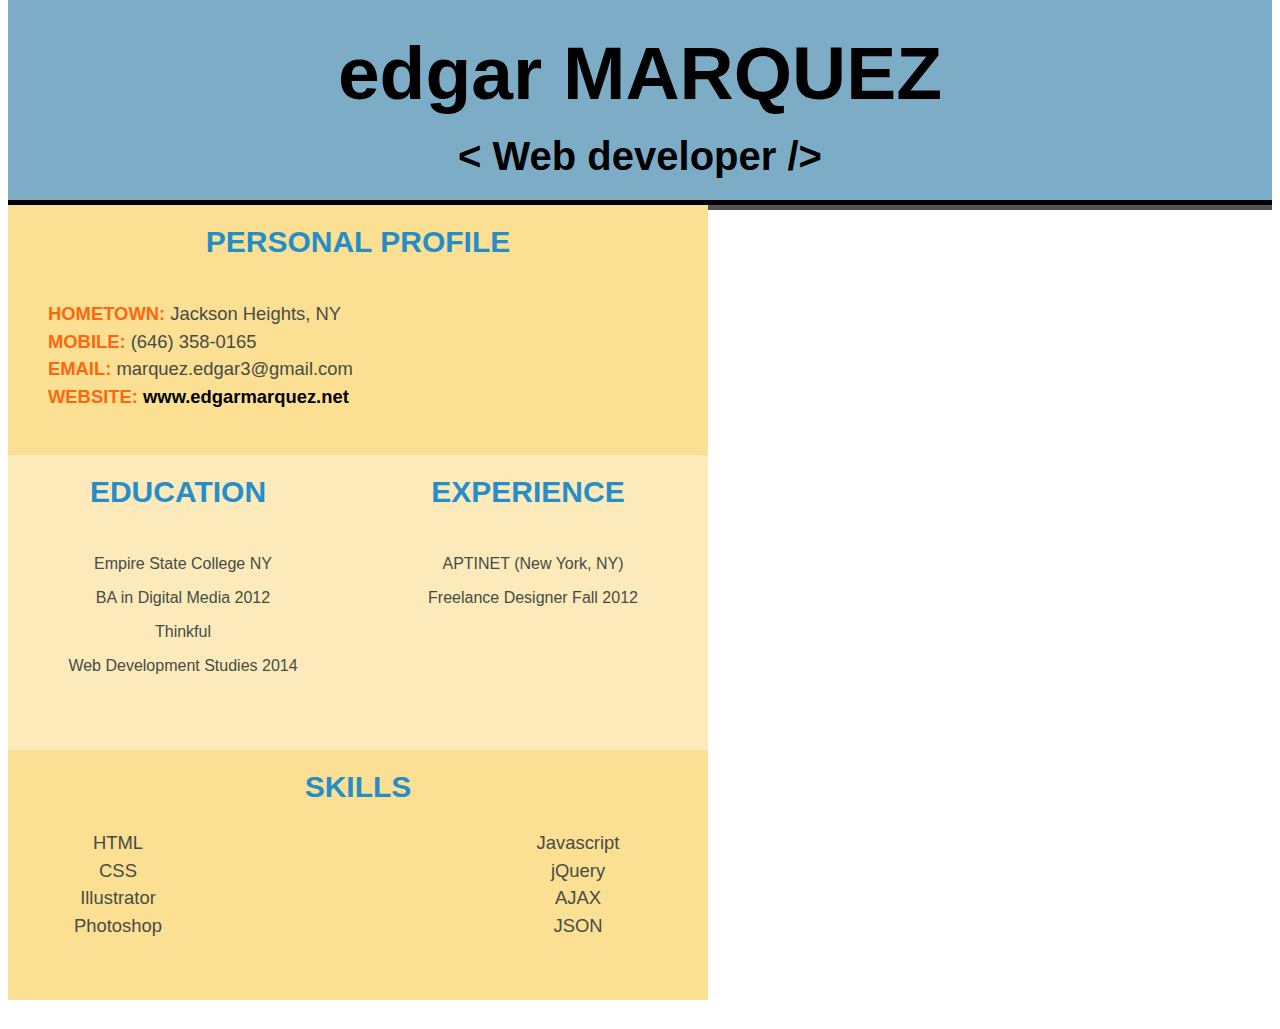
==== index.html @ e808aa60 "Index" ====
<!doctype html>
<html lang="en"><!--language spec-->
 <head>
  <meta charset="utf-8"><!--void element/character spec-->
   <title>Default Title</title>
    <link rel="stylesheet" href="styling.css" />

</head>
<body>
<div id="container">
<header>
  <h1>edgar MARQUEZ</h1>
  <h2> < Web developer /> </H2>
   </header>

<div class="profile">
     <h2>PERSONAL PROFILE</h2>  

        <ul>
          <li><span>HOMETOWN:</span> Jackson Heights, NY</li>
            <li><span>MOBILE:</span> (646) 358-0165</li>
              <li><span>EMAIL:</span> marquez.edgar3@gmail.com</li>
                <li><span>WEBSITE:</span> <a href="#">www.edgarmarquez.net</a></li>
                    </div>

<div class="edu_ex"> 
  <div class="left">  
    <h3 class="education">EDUCATION</h3>
         <p>Empire State College NY</p>
           <p>BA in Digital Media 2012</p > 
            <p>Thinkful </p>
            <p>Web Development Studies 2014</p>
              </div>
       
<div class="right">
   <h3 class="experience">EXPERIENCE</h3>
            <p>APTINET (New York, NY)</p>
              <p>Freelance Designer Fall 2012</p>
                </div>
                  </div> 
<!--Working on it later-->

<div class="profile_skills">
     <h2>SKILLS</h2>
       <ul class="left">
         <li>HTML</li>
          <li>CSS</li> 
           <li>Illustrator</li> 
             <li>Photoshop</li>
               </ul>

               <ul class="right">
               <li>Javascript</li>
                 <li>jQuery</li>
                   <li> AJAX</li>
                     <li>JSON</li>
               </ul> 
                 </div>
                 
</body>
</html>
---- styling.css ----
body{font-family:sans-serif;
     font-size:1em; 
}

/*@font-face{font-family:Champagne and Limousines;
	src: url();*/

}
/*{outline:1px solid red;}*/
 #container{
 	margin:auto;
 	width:700px;
 	height:1050px;
 }
/*Top Header starts here*/
header{background:#7DADC6;
	height:200px;
	margin-top:-50px;
	border-bottom: 10px groove #000;
}

header h1, header h2{; 
    color:#000;
    text-align: center;
    padding-top:30px;
}

h1{font-size:75px;
   margin-bottom:-45px;
}

 h2{font-size:40px;
 }/*Top Header ends here*/

/*Personal Profile starts*/
div .profile, div .profile_skills{
	width:700px;
	height:250px;
	background:#fbdf93;
	
}

div .profile h2, div .profile_skills h2{
	text-align: center;
    color:#258dc8;
    font-weight: bold;
    font-size:30px;
    margin-top:-5px;
    padding-top:20px;
}

ul {float:left;
	top:20px;
}

li{display:block;
   line-height: 1.5em;
   font-size: 1.15em;
   color:#464C45;/*color text*/	
}

a{text-decoration:none;
  color:#000;
  font-weight: bold
}

a:hover{color:#258dc8;}
/*Personal Profile ends*/

/*Educacion and Experience starts*/
div .edu_ex{
	width:700px;
	height:300px;
	background:#fceabb;
}

 h3.experience, h3.education{
	font-size:30px;
    color:#258dc8;
    font-weight: bold;
}

h3{margin-top:10px;
	padding-top:10px;
	width:200px;
	height:50px;
}

.left h3, .right h3{
	padding-left:65px;
}


.left, .right{
	width:340px;
	height:300px;
    text-align: center;
    color:#464C45; 

}

div .left{
	float:left;
	margin-left:5px;
}

div .right{
	float:right;
	margin-right:5px;
}

span{
	font-weight:bold;
	color:#ff670f;
}/*educacion and experience ends*/

/*Skills starts*/
div .profile_skills ul{
	margin:0 auto;
	margin-right:60px;
	width:140px;
	height:200px;

}

div .profile_skills li{
	display: block;
}
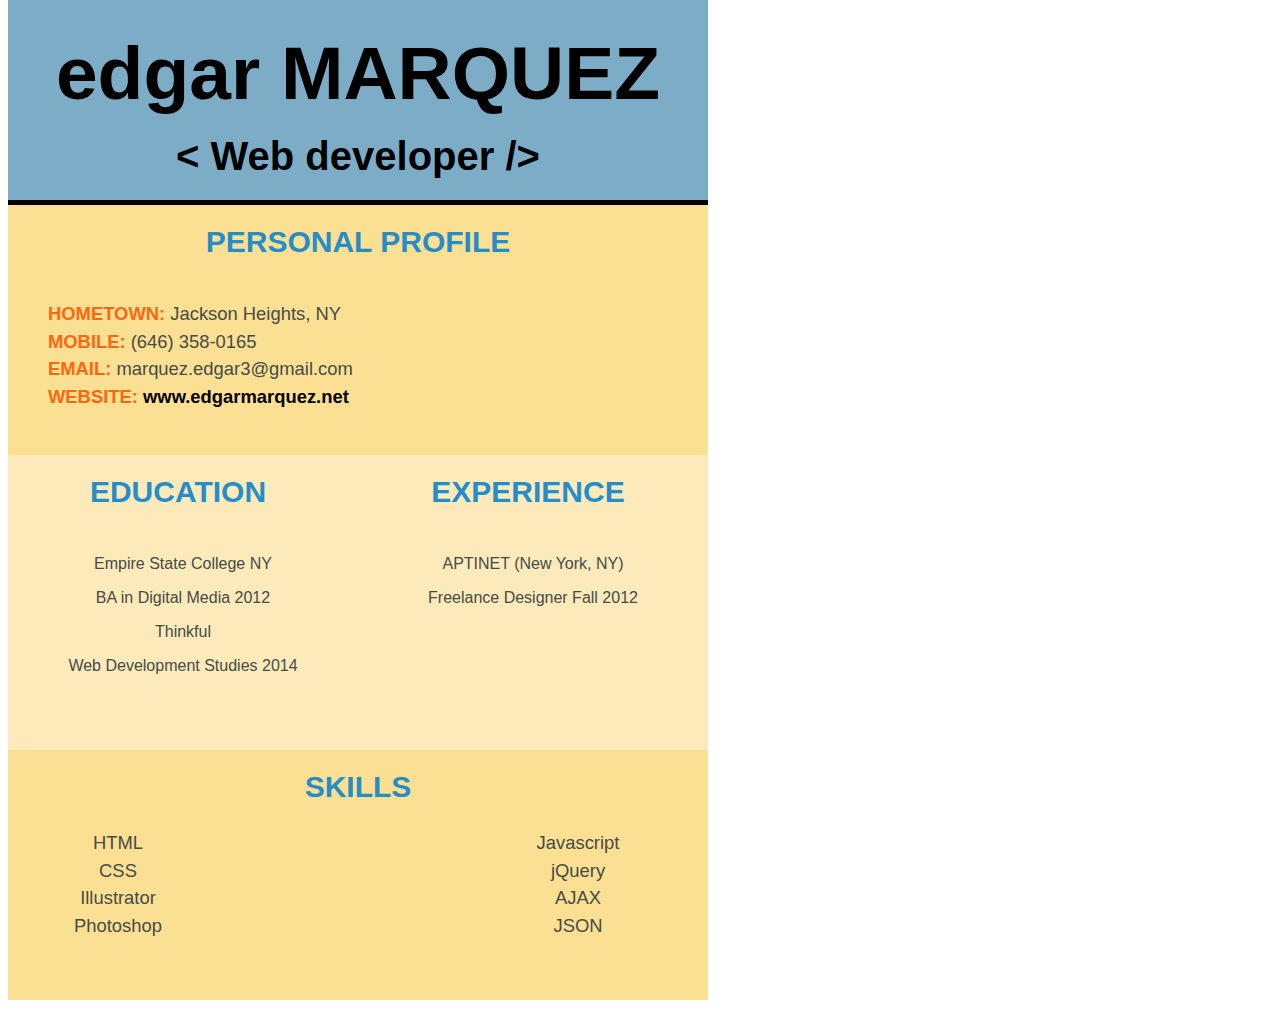
==== commit c3d6b674: "Resume Update" ====
--- a/index.html
+++ b/index.html
@@ -3,9 +3,8 @@
  <head>
   <meta charset="utf-8"><!--void element/character spec-->
    <title>Default Title</title>
-    <link rel="stylesheet" href="styling.css" />
-
-</head>
+    <link rel="stylesheet" href="styling.css" />  
+     </head>
 <body>
 <div id="container">
 <header>
@@ -56,6 +55,7 @@
                      <li>JSON</li>
                </ul> 
                  </div>
+                   </div>
                  
 </body>
 </html>--- a/styling.css
+++ b/styling.css
@@ -8,12 +8,13 @@
 }
 /*{outline:1px solid red;}*/
  #container{
- 	margin:auto;
+ 	margin:0 auto;
  	width:700px;
  	height:1050px;
  }
 /*Top Header starts here*/
 header{background:#7DADC6;
+	width:700px;
 	height:200px;
 	margin-top:-50px;
 	border-bottom: 10px groove #000;
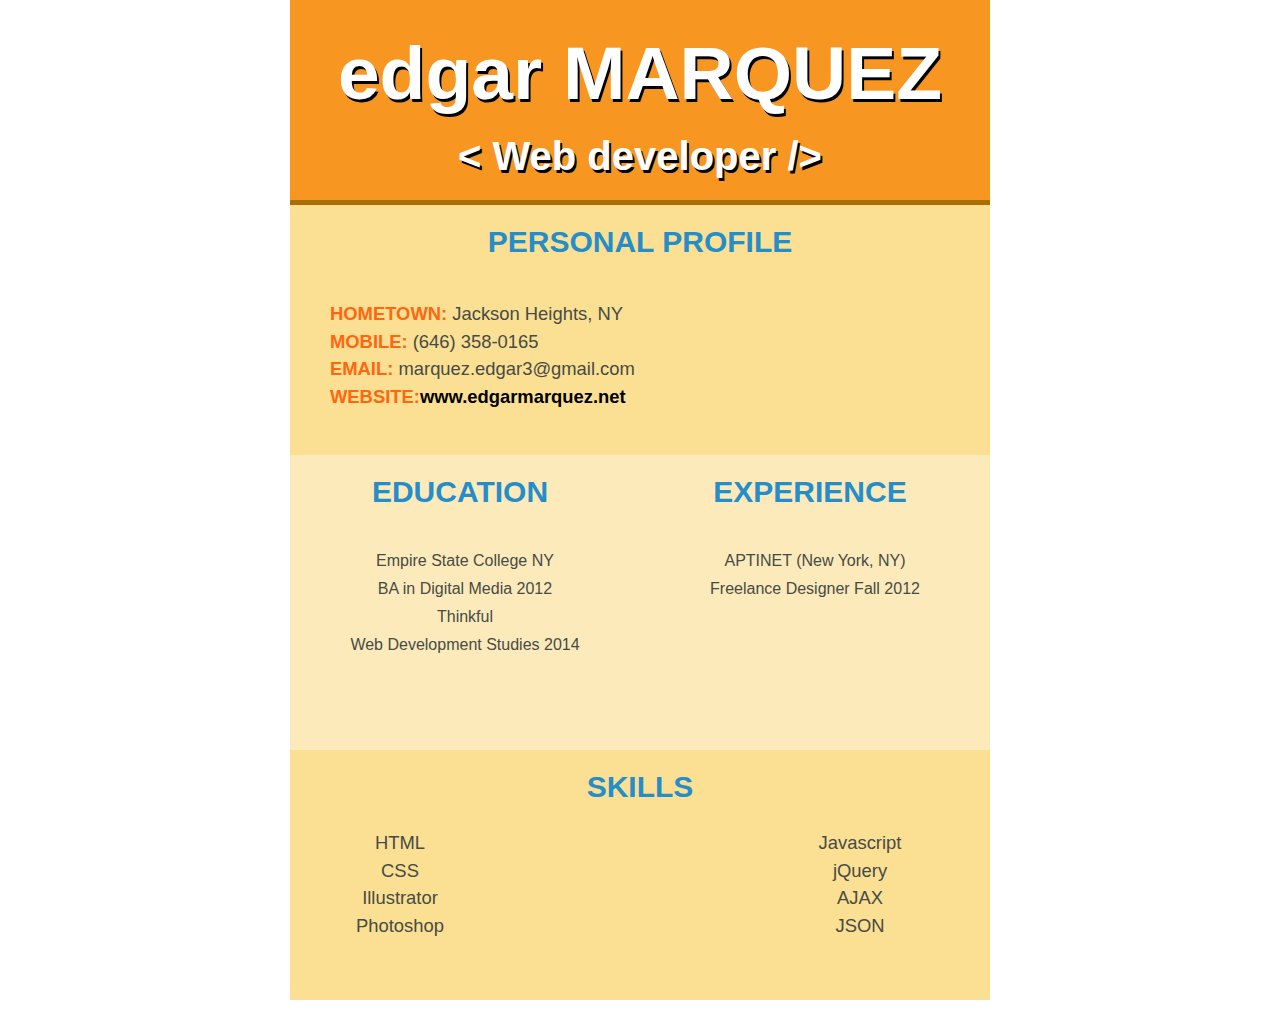
==== commit f6d9bae7: "Resume3" ====
--- a/index.html
+++ b/index.html
@@ -19,7 +19,7 @@
           <li><span>HOMETOWN:</span> Jackson Heights, NY</li>
             <li><span>MOBILE:</span> (646) 358-0165</li>
               <li><span>EMAIL:</span> marquez.edgar3@gmail.com</li>
-                <li><span>WEBSITE:</span> <a href="#">www.edgarmarquez.net</a></li>
+                <li><span>WEBSITE:</span><a href="#">www.edgarmarquez.net</a></li>
                     </div>
 
 <div class="edu_ex"> 
--- a/styling.css
+++ b/styling.css
@@ -1,4 +1,4 @@
-body{font-family:sans-serif;
+body{font-family:tahoma, sans-serif;
      font-size:1em; 
 }
 
@@ -8,22 +8,23 @@
 }
 /*{outline:1px solid red;}*/
  #container{
- 	margin:0 auto;
  	width:700px;
  	height:1050px;
  }
 /*Top Header starts here*/
-header{background:#7DADC6;
+header{background:#f79621;
 	width:700px;
 	height:200px;
+	border-bottom: 10px groove orange;
+	margin:auto;
 	margin-top:-50px;
-	border-bottom: 10px groove #000;
 }
 
 header h1, header h2{; 
-    color:#000;
+    color:#fff;
     text-align: center;
     padding-top:30px;
+    text-shadow:2px 3px 0 #000;
 }
 
 h1{font-size:75px;
@@ -38,6 +39,7 @@
 	width:700px;
 	height:250px;
 	background:#fbdf93;
+	margin:auto;
 	
 }
 
@@ -60,6 +62,11 @@
    color:#464C45;/*color text*/	
 }
 
+span{
+	font-weight:bold;
+	color:#ff670f;
+}
+
 a{text-decoration:none;
   color:#000;
   font-weight: bold
@@ -73,6 +80,7 @@
 	width:700px;
 	height:300px;
 	background:#fceabb;
+	margin:auto;
 }
 
  h3.experience, h3.education{
@@ -97,7 +105,6 @@
 	height:300px;
     text-align: center;
     color:#464C45; 
-
 }
 
 div .left{
@@ -110,10 +117,10 @@
 	margin-right:5px;
 }
 
-span{
-	font-weight:bold;
-	color:#ff670f;
-}/*educacion and experience ends*/
+div .edu_ex p{
+	line-height:.75em;
+}
+/*educacion and experience ends*/
 
 /*Skills starts*/
 div .profile_skills ul{
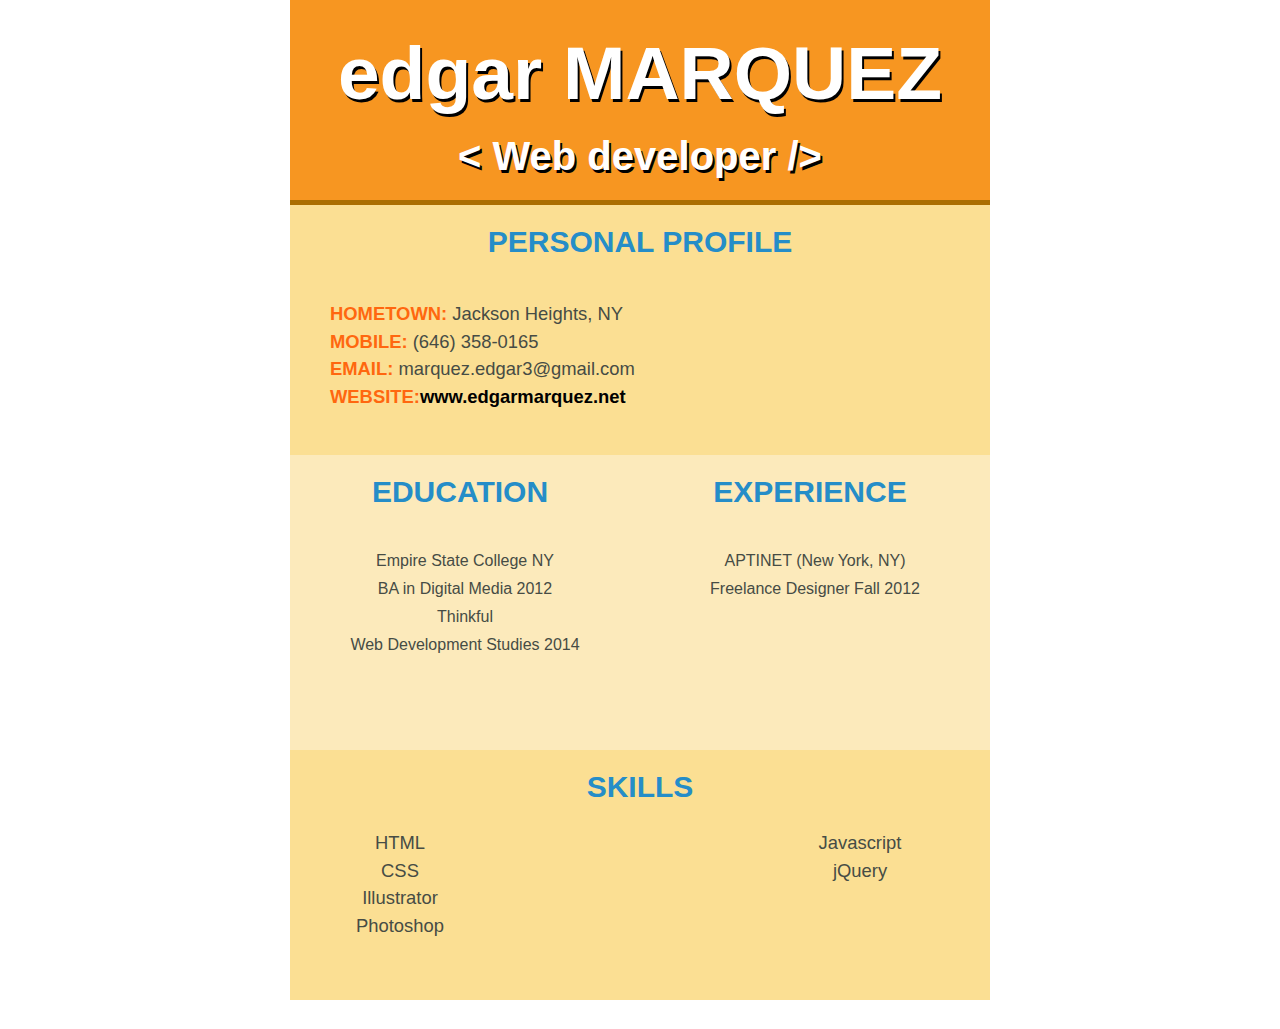
==== commit 6c4eefcc: "Update index.html" ====
--- a/index.html
+++ b/index.html
@@ -51,11 +51,9 @@
                <ul class="right">
                <li>Javascript</li>
                  <li>jQuery</li>
-                   <li> AJAX</li>
-                     <li>JSON</li>
                </ul> 
                  </div>
                    </div>
                  
 </body>
-</html>+</html>
